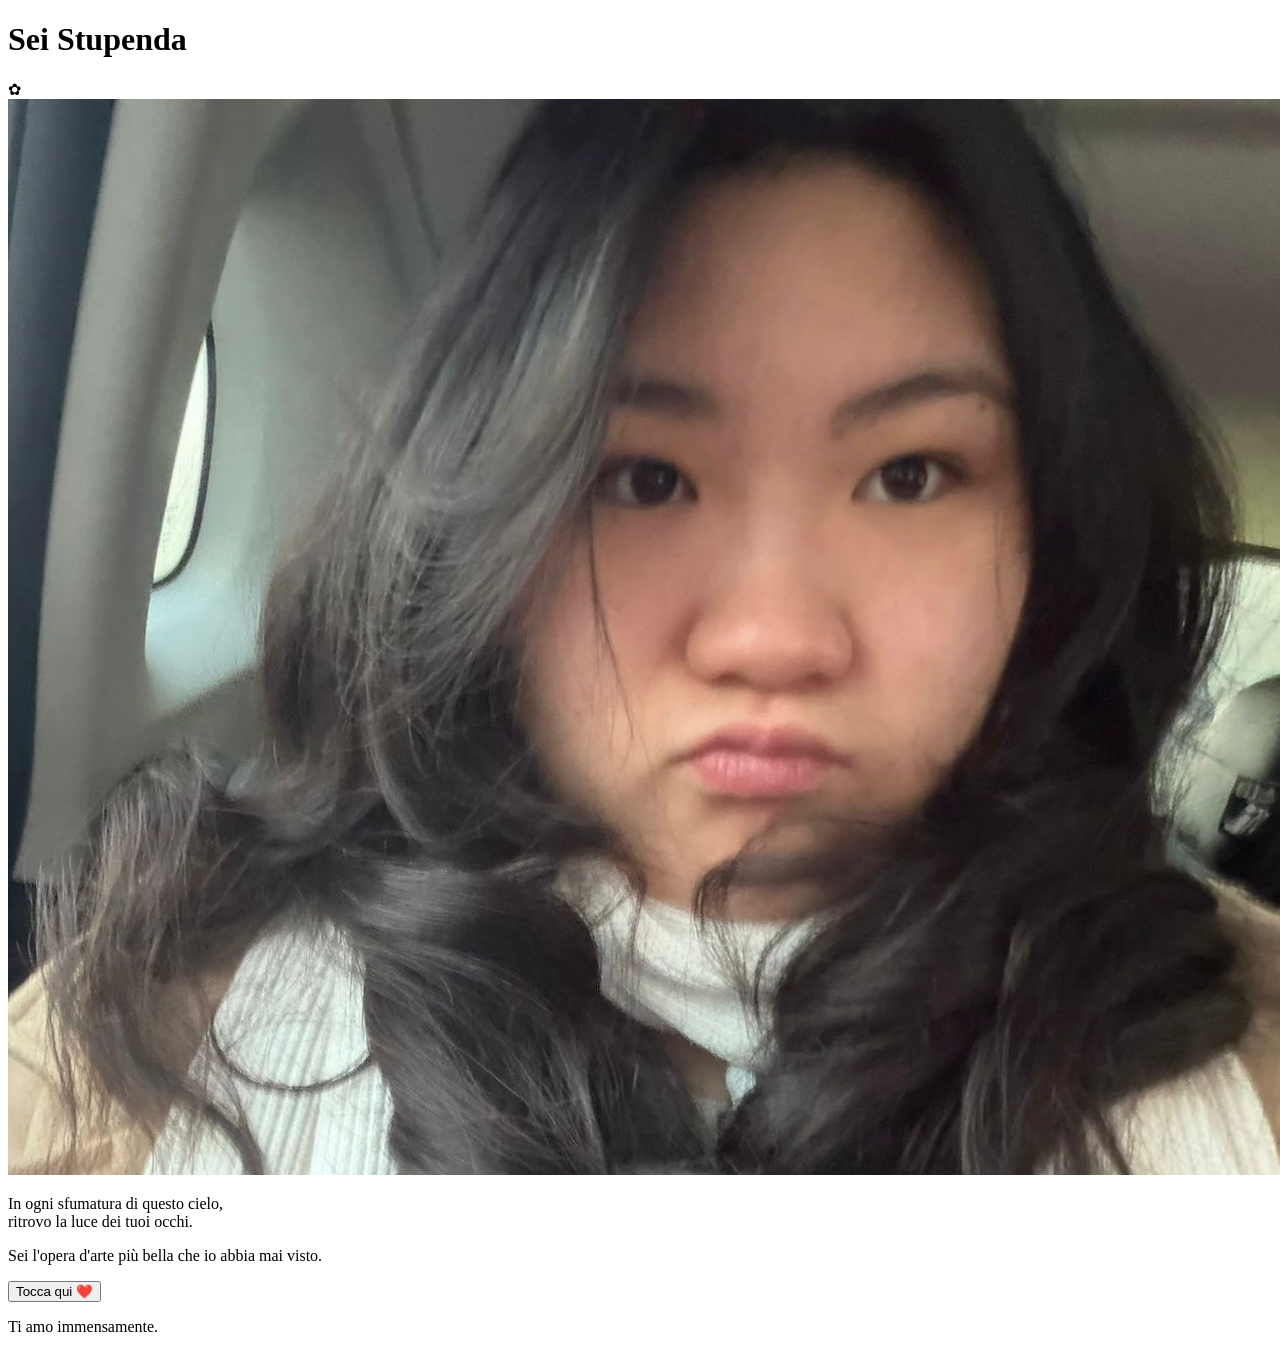
==== index.html @ 38c4a178 "Rename gemini-code-1778424814355.html to index.html" ====
<!DOCTYPE html>
<html lang="it">
<head>
    <meta charset="UTF-8">
    <meta name="viewport" content="width=device-width, initial-scale=1.0, maximum-scale=1.0, user-scalable=no">
    <title>Per Te, Unica</title>
    <!-- Font Elegante: Cormorant Garamond -->
    <link href="https://fonts.googleapis.com/css2?family=Cormorant+Garamond:ital,wght@0,400;0,600;1,400&family=Great+Vibes&display=swap" rel="stylesheet">
    <link rel="stylesheet" href="style.css">
</head>
<body>

    <div class="stars-container"></div> <!-- Per eventuali effetti luce -->

    <div class="content">
        <header>
            <h1 class="main-title">Sei Stupenda</h1>
            <div class="divider">✿</div>
        </header>

        <section class="photo-container">
            <img src="foto-stupenda.jpg" alt="Il tuo splendore" class="main-photo">
        </section>

        <section class="text-area">
            <p class="love-text">
                In ogni sfumatura di questo cielo, <br>
                ritrovo la luce dei tuoi occhi.
            </p>
            <p class="sub-text">Sei l'opera d'arte più bella che io abbia mai visto.</p>
        </section>

        <footer>
            <button id="magicBtn">Tocca qui ❤️</button>
            <p id="secretMessage" class="hidden">Ti amo immensamente.</p>
        </footer>
    </div>

    <script src="script.js"></script>
</body>
</html>
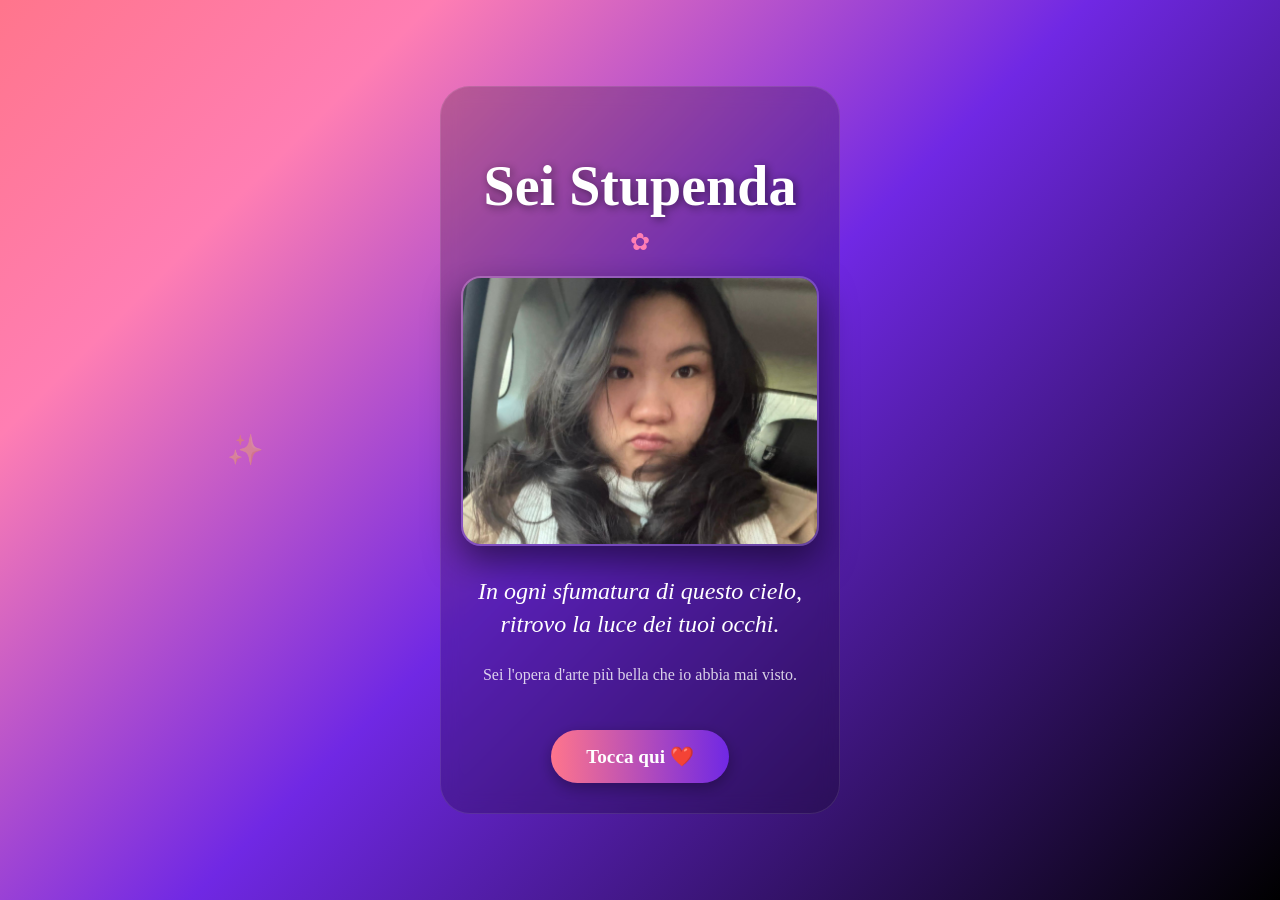
==== commit 6e065710: "Update index.html" ====
--- a/index.html
+++ b/index.html
@@ -19,7 +19,7 @@
         </header>
 
         <section class="photo-container">
-            <img src="foto-stupenda.jpg" alt="Il tuo splendore" class="main-photo">
+            <img src="foto-stupenda.jpeg" alt="Il tuo splendore" class="main-photo">
         </section>
 
         <section class="text-area">
--- a/style.css
+++ b/style.css
@@ -0,0 +1,108 @@
+* {
+    box-sizing: border-box;
+    -webkit-tap-highlight-color: transparent;
+}
+
+body {
+    margin: 0;
+    padding: 0;
+    /* Gradiente richiesto: Rosa -> Viola -> Nero */
+    background: linear-gradient(135deg, #ff758c 0%, #ff7eb3 20%, #7028e4 50%, #000000 100%);
+    background-attachment: fixed;
+    min-height: 100vh;
+    display: flex;
+    justify-content: center;
+    align-items: center;
+    font-family: 'Cormorant Garamond', serif;
+    color: white;
+    overflow-x: hidden;
+}
+
+.content {
+    width: 90%;
+    max-width: 400px;
+    text-align: center;
+    z-index: 10;
+    background: rgba(0, 0, 0, 0.2); /* Effetto vetro scuro */
+    padding: 30px 20px;
+    border-radius: 30px;
+    backdrop-filter: blur(10px);
+    -webkit-backdrop-filter: blur(10px);
+    border: 1px solid rgba(255, 255, 255, 0.1);
+}
+
+.main-title {
+    font-family: 'Great Vibes', cursive;
+    font-size: 3.5rem;
+    margin-bottom: 10px;
+    text-shadow: 2px 2px 10px rgba(0,0,0,0.5);
+}
+
+.divider {
+    font-size: 1.5rem;
+    color: #ff7eb3;
+    margin-bottom: 20px;
+}
+
+.main-photo {
+    width: 100%;
+    border-radius: 20px;
+    box-shadow: 0 15px 35px rgba(0,0,0,0.5);
+    border: 2px solid rgba(255, 255, 255, 0.2);
+}
+
+.love-text {
+    font-size: 1.5rem;
+    line-height: 1.4;
+    margin-top: 25px;
+    font-style: italic;
+}
+
+.sub-text {
+    font-size: 1rem;
+    opacity: 0.8;
+    margin-top: 10px;
+}
+
+button {
+    background: linear-gradient(to right, #ff758c, #7028e4);
+    border: none;
+    color: white;
+    padding: 15px 35px;
+    border-radius: 50px;
+    font-size: 1.2rem;
+    margin-top: 30px;
+    box-shadow: 0 5px 15px rgba(0,0,0,0.3);
+    cursor: pointer;
+    font-family: 'Cormorant Garamond', serif;
+    font-weight: bold;
+}
+
+.hidden {
+    display: none;
+    margin-top: 20px;
+    font-size: 1.8rem;
+    animation: fadeIn 2s ease-in;
+    font-family: 'Great Vibes', cursive;
+}
+
+/* Animazione per elementi fluttuanti (Fiori e Cuori) */
+.floating {
+    position: fixed;
+    pointer-events: none;
+    z-index: 1;
+    color: rgba(255, 255, 255, 0.3);
+    animation: float 10s linear infinite;
+}
+
+@keyframes float {
+    0% { transform: translateY(100vh) rotate(0deg); opacity: 0; }
+    10% { opacity: 1; }
+    90% { opacity: 1; }
+    100% { transform: translateY(-10vh) rotate(360deg); opacity: 0; }
+}
+
+@keyframes fadeIn {
+    from { opacity: 0; transform: translateY(10px); }
+    to { opacity: 1; transform: translateY(0); }
+}
